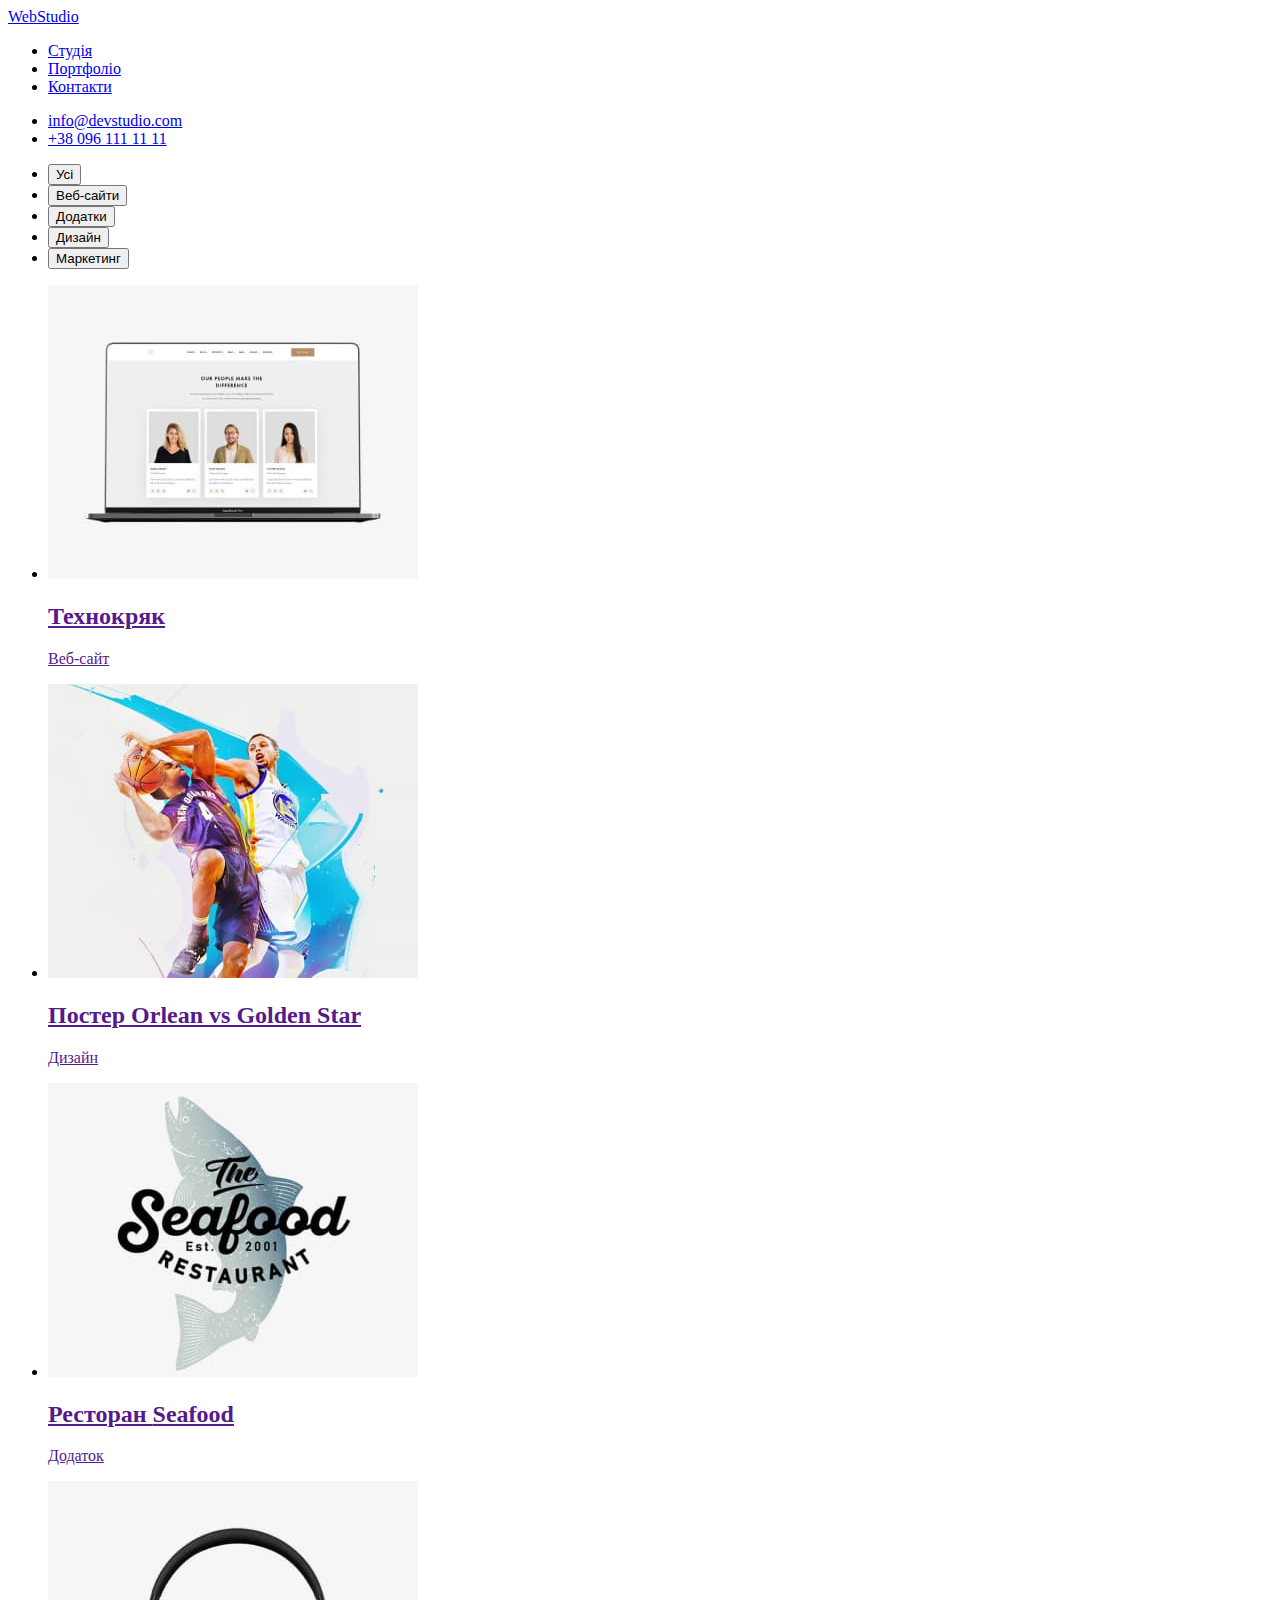
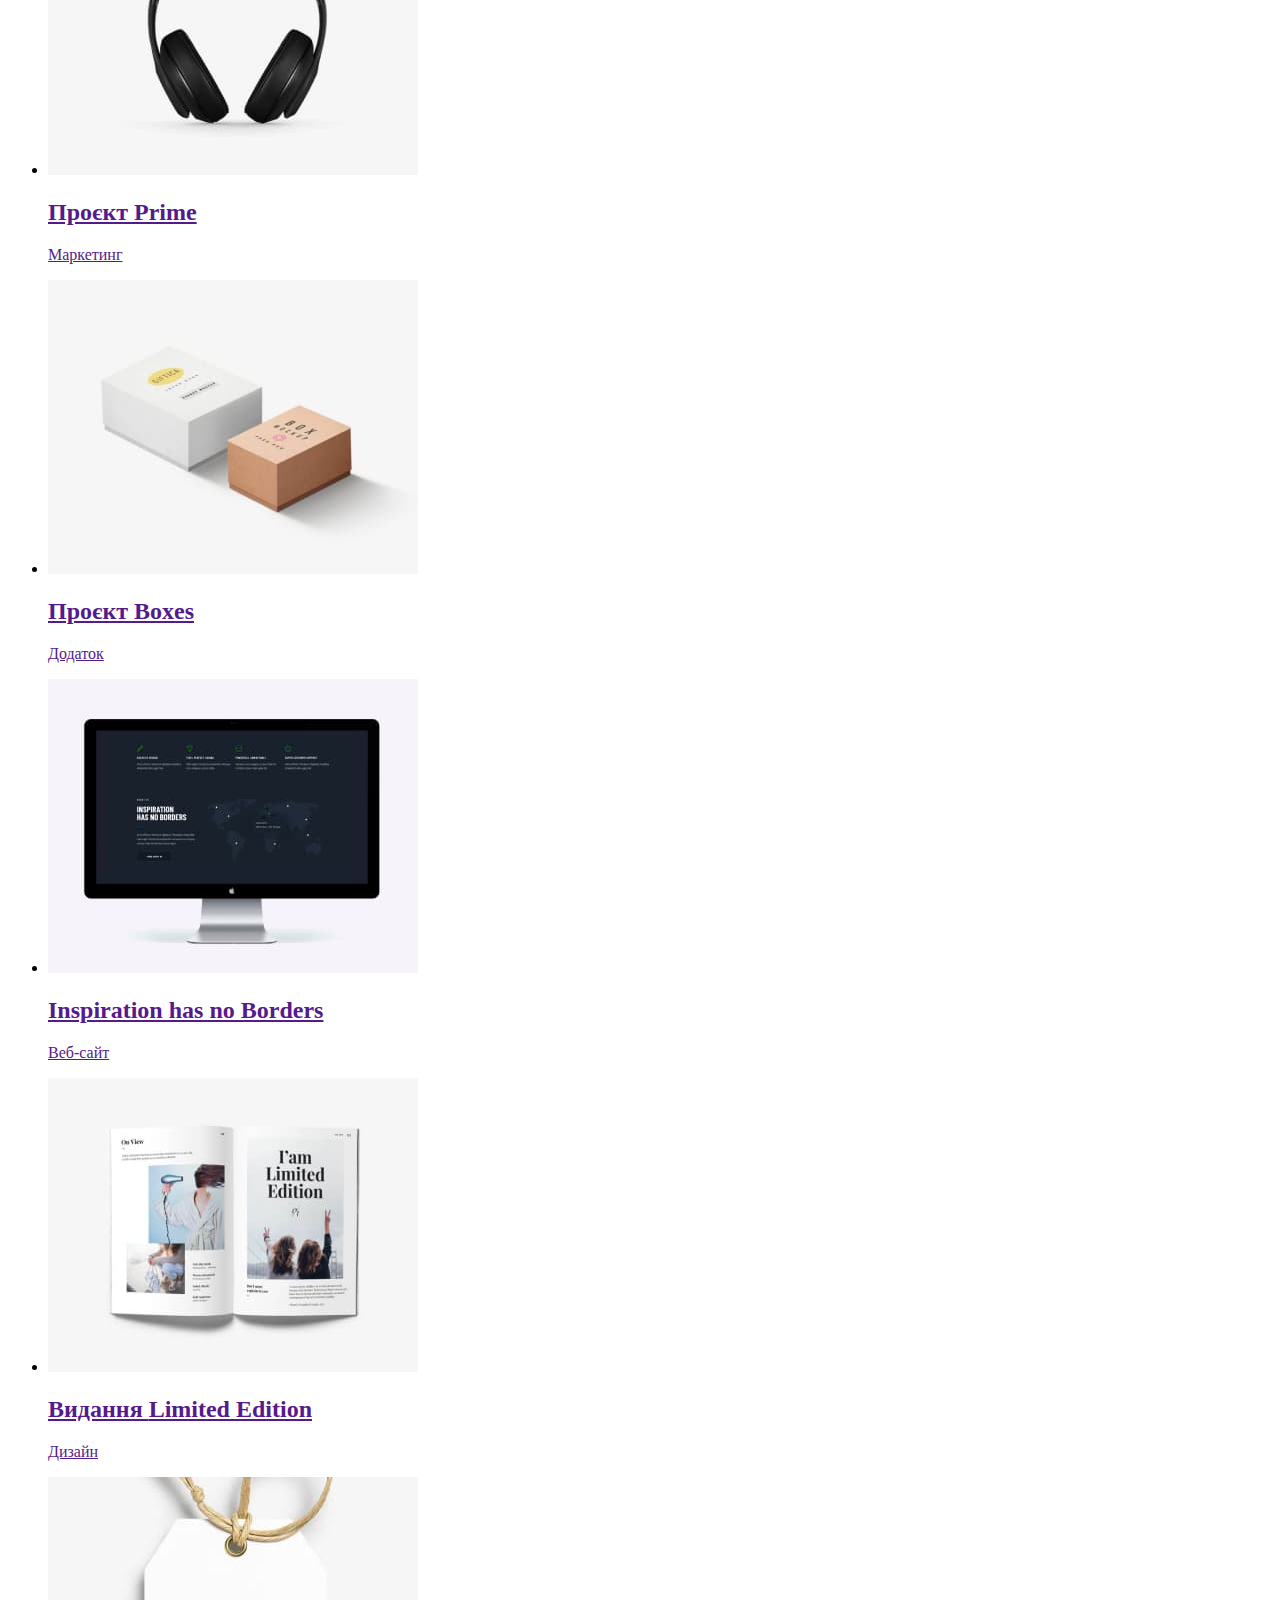
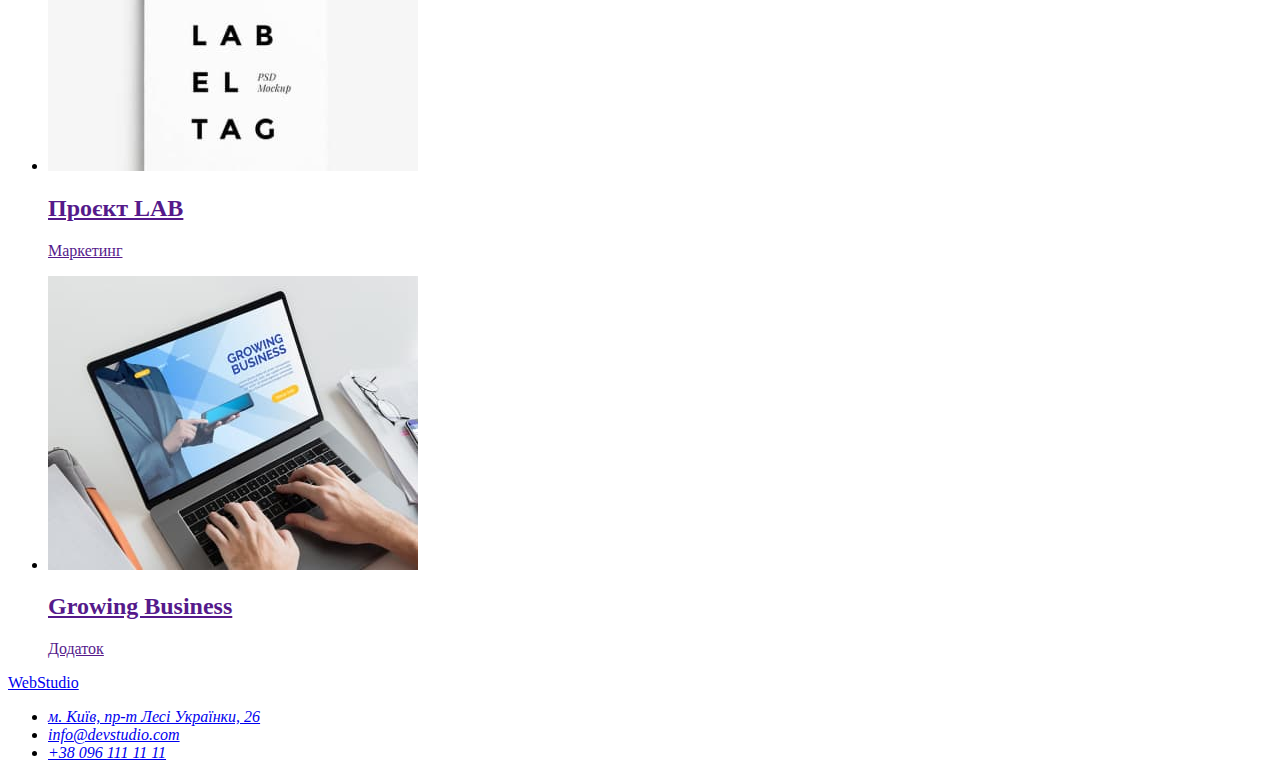
==== portfolio.html @ 726034b1 "розмітка Портфоліо" ====
<!DOCTYPE html>
<html lang="uk">

<head>
    <meta charset="UTF-8">
    <meta http-equiv="X-UA-Compatible" content="IE=edge">
    <meta name="viewport" content="width=device-width, initial-scale=1.0">
    <title>ВебСтудія</title>
    <link rel="stylesheet" href="./css/styles.css">
</head>

<body>
<header>
    <nav>
        <a href="./index.html" lang="en">WebStudio</a>
        <ul>
            <li><a href="./index.html">Студія</a></li>
            <li><a href="./portfolio.html">Портфоліо</a></li>
            <li><a href="#">Контакти</a></li>
        </ul>
    </nav>
    <ul>
        <li>
            <a href="mailto:info@devstudio.com">info@devstudio.com</a>
        </li>
        <li>
            <a href="tel:+380961111111">+38 096 111 11 11</a>
        </li>
    </ul>
</header>
<main>
    <section>
        <h1 hidden>Портфоліо</h1>
        <ul>
            <li><button type="button">Усі</button></li>
            <li><button type="button">Веб-сайти</button></li>
            <li><button type="button">Додатки</button></li>
            <li><button type="button">Дизайн</button></li>
            <li><button type="button">Маркетинг</button></li>
        </ul>
        <ul>
            <li>
                <a href="">
                    <img src="./images/portfolio/img1.jpg" alt="Веб-сайт Технокряк" width="370" height="294">
                    <h2>Технокряк</h2>
                    <p>Веб-сайт</p>
                </a>
            </li>
            <li>
                <a href="">
                    <img src="./images/portfolio/img2.jpg" alt="Постер з баскетболістами" width="370" height="294">
                    <h2>Постер <span lang="en">Orlean vs Golden Star</span></h2>
                    <p>Дизайн</p>
                </a>
            </li>
            <li>
                <a href="">
                    <img src="./images/portfolio/img3.jpg" alt="Логотип ресторану" width="370" height="294">
                    <h2>Ресторан <span lang="en">Seafood</span></h2>
                    <p>Додаток</p>
                </a>
            </li>
            <li>
                <a href="">
                    <img src="./images/portfolio/img4.jpg" alt="Навушники" width="370" height="294">
                    <h2>Проєкт <span lang="en">Prime</span></h2>
                    <p>Маркетинг</p>
                </a>
            </li>
            <li>
                <a href="">
                    <img src="./images/portfolio/img5.jpg" alt="Картонні коробки" width="370" height="294">
                    <h2>Проєкт <span lang="en">Boxes</span></h2>
                    <p>Додаток</p>
                </a>
            </li>
            <li>
                <a href="">
                    <img src="./images/portfolio/img6.jpg" alt="Веб-сайт" width="370" height="294">
                    <h2 lang="en">Inspiration has no Borders</h2>
                    <p>Веб-сайт</p>
                </a>
            </li>
            <li>
                <a href="">
                    <img src="./images/portfolio/img7.jpg" alt="Журнал" width="370" height="294">
                    <h2>Видання <span lang="en">Limited Edition</span></h2>
                    <p>Дизайн</p>
                </a>
            </li>
            <li>
                <a href="">
                    <img src="./images/portfolio/img8.jpg" alt="Бірка з надписом проєкту" width="370" height="294">
                    <h2>Проєкт <span lang="en">LAB</span></h2>
                    <p>Маркетинг</p>
                </a>
            </li>
            <li>
                <a href="">
                    <img src="./images/portfolio/img9.jpg" alt="Ноутбук" width="370" height="294">
                    <h2 lang="en">Growing Business</h2>
                    <p>Додаток</p>
                </a>
            </li>
        </ul>
    </section>
</main>
<footer>
    <a href="./index.html" lang="en">WebStudio</a>
    <address>
        <ul>
            <li>
                <a href="https://goo.gl/maps/4MRHVRygJ4gSizLD6" target="_blank" rel="noopener noreferrer nofollow">м.
                    Київ, пр-т Лесі
                    Українки, 26</a>
            </li>
            <li>
                <a href="mailto:info@devstudio.com">info@devstudio.com</a>
            </li>
            <li>
                <a href="tel:+380961111111">+38 096 111 11 11</a>
            </li>
        </ul>
    </address>
</footer>
</body>
</html>
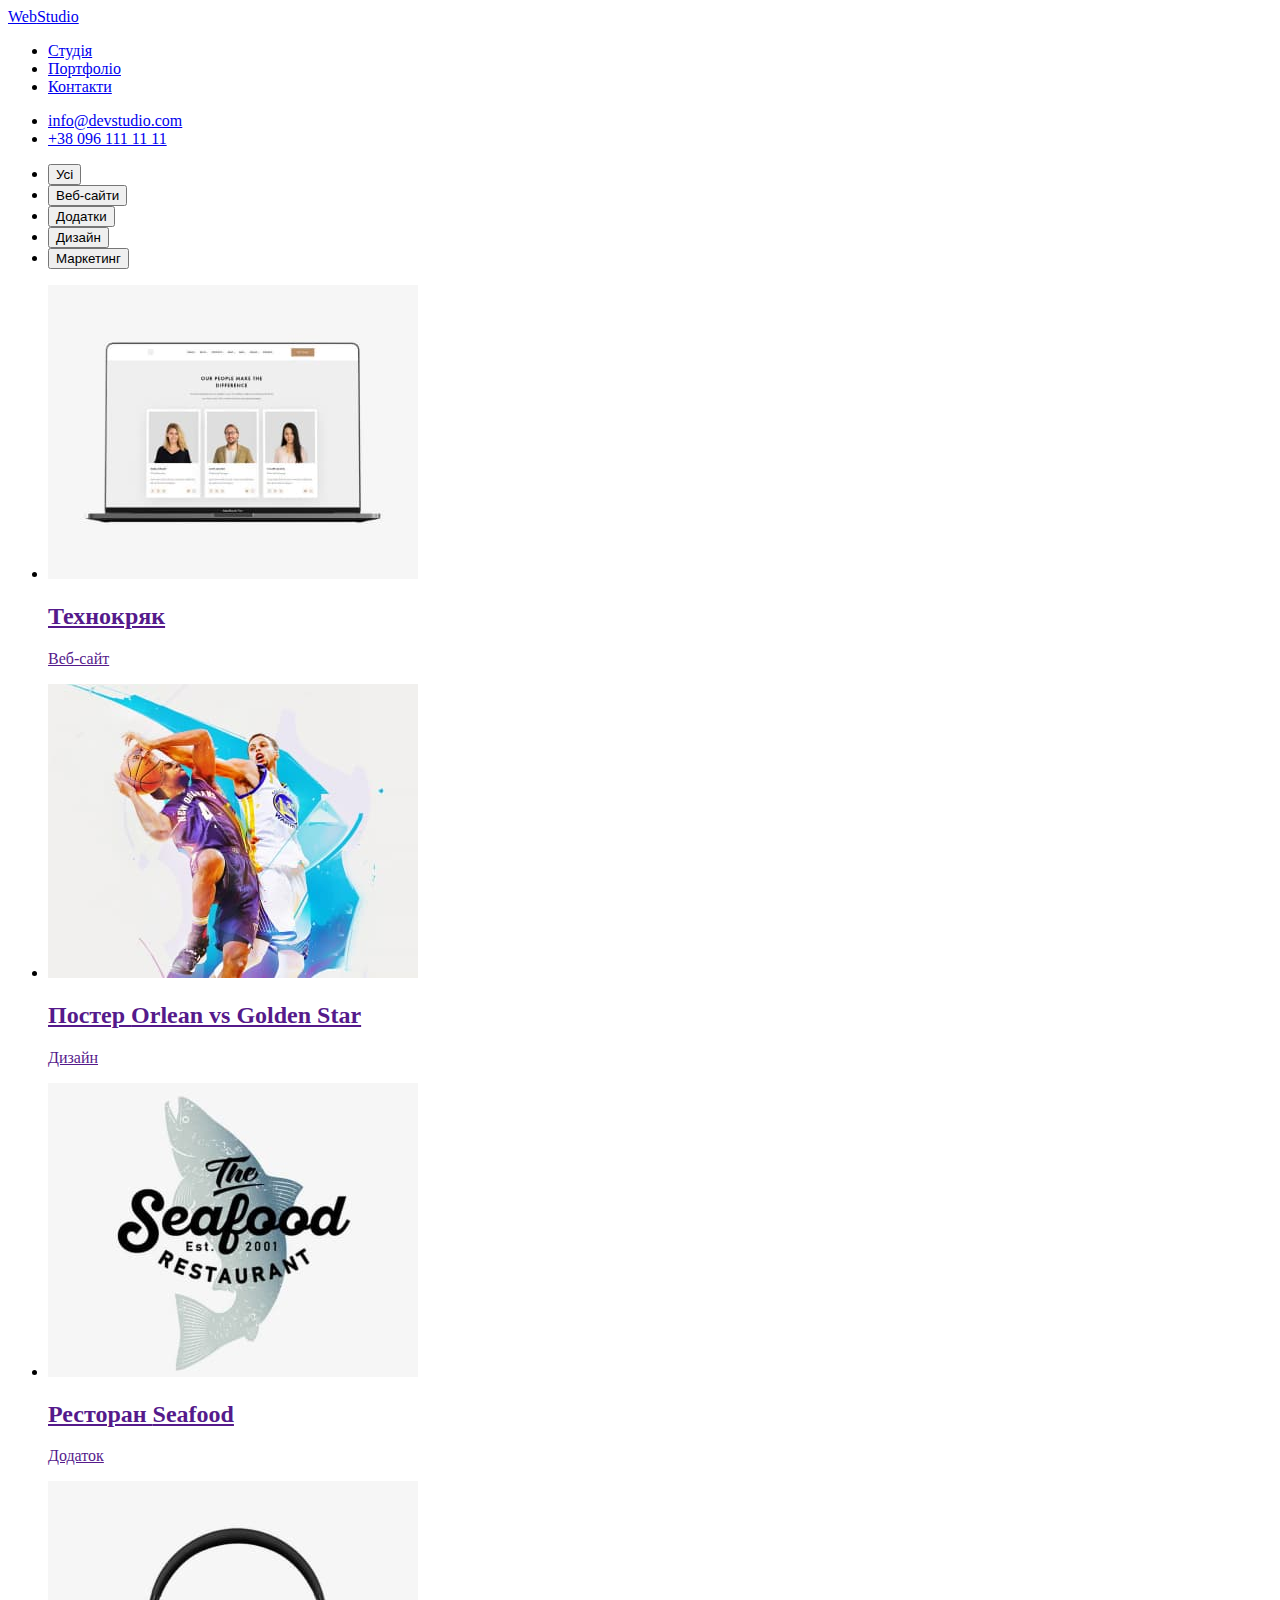
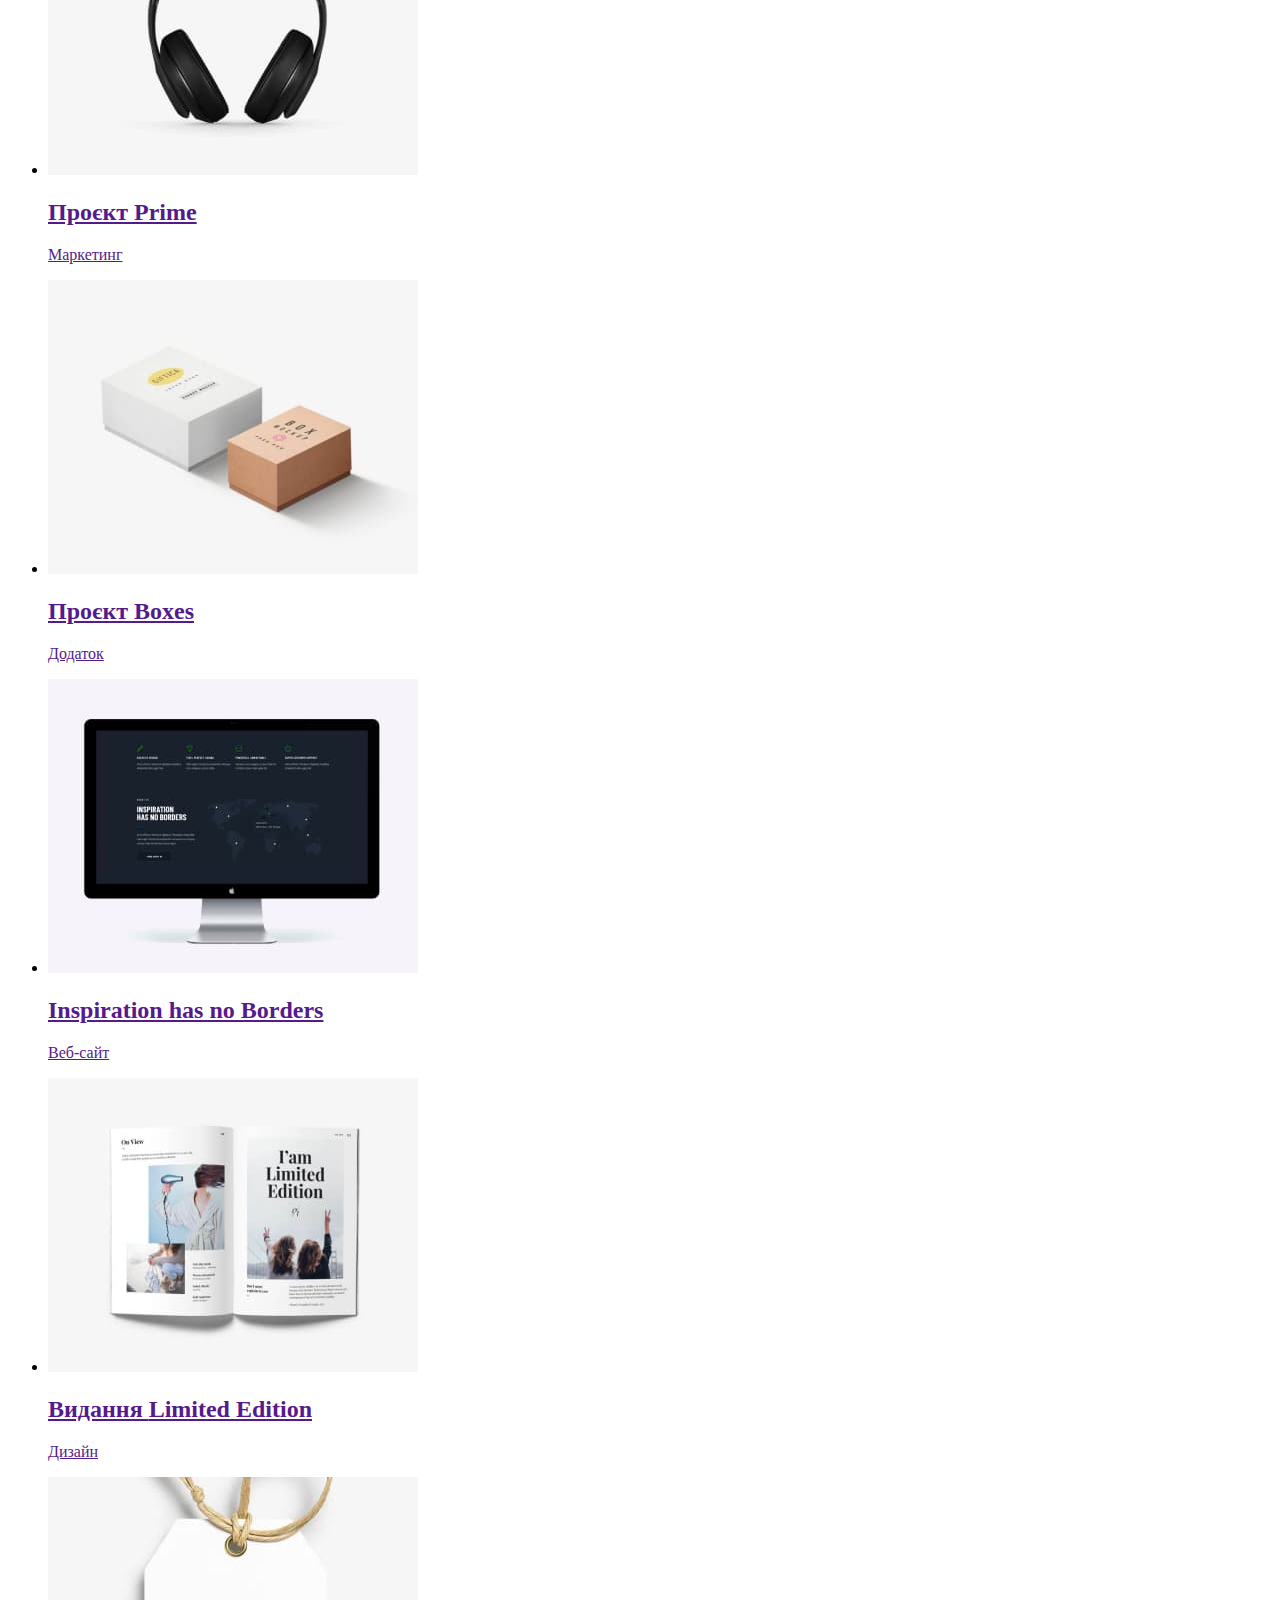
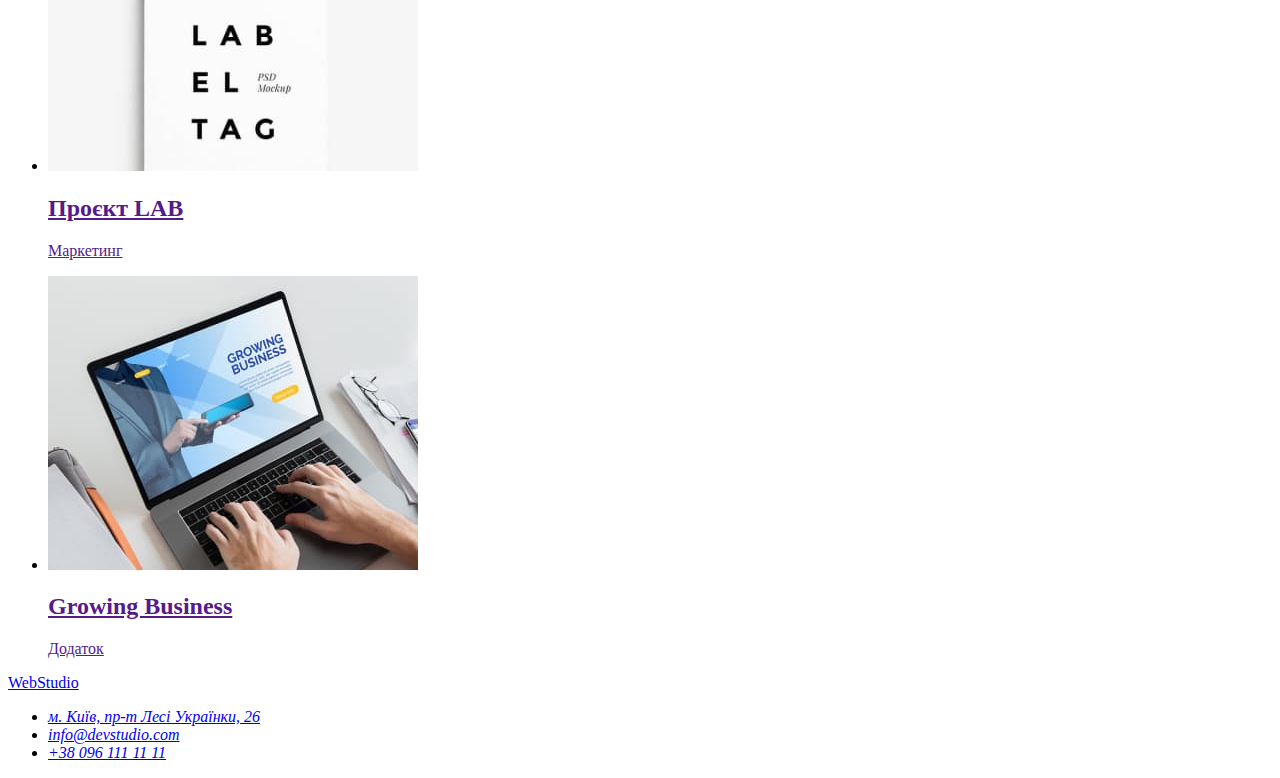
==== commit d5b500c1: "додано класи" ====
--- a/portfolio.html
+++ b/portfolio.html
@@ -6,119 +6,123 @@
     <meta http-equiv="X-UA-Compatible" content="IE=edge">
     <meta name="viewport" content="width=device-width, initial-scale=1.0">
     <title>ВебСтудія</title>
+    <link rel="preconnect" href="https://fonts.googleapis.com">
+    <link rel="preconnect" href="https://fonts.gstatic.com" crossorigin>
+    <link href="https://fonts.googleapis.com/css2?family=Raleway:wght@700&family=Roboto:wght@400;500;700;900&display=swap"
+        rel="stylesheet">
     <link rel="stylesheet" href="./css/styles.css">
 </head>
 
 <body>
-<header>
+<header class="header">
     <nav>
-        <a href="./index.html" lang="en">WebStudio</a>
-        <ul>
-            <li><a href="./index.html">Студія</a></li>
-            <li><a href="./portfolio.html">Портфоліо</a></li>
-            <li><a href="#">Контакти</a></li>
+        <a class="logo" href="./index.html" lang="en"><span>Web</span>Studio</a>
+        <ul class="header-nav">
+            <li><a class="header-link" href="./index.html">Студія</a></li>
+            <li><a class="header-link" href="./portfolio.html">Портфоліо</a></li>
+            <li><a class="header-link" href="#">Контакти</a></li>
         </ul>
     </nav>
-    <ul>
+    <ul class="header-list">
         <li>
-            <a href="mailto:info@devstudio.com">info@devstudio.com</a>
+            <a class="header-link" href="mailto:info@devstudio.com">info@devstudio.com</a>
         </li>
         <li>
-            <a href="tel:+380961111111">+38 096 111 11 11</a>
+            <a class="header-link" href="tel:+380961111111">+38 096 111 11 11</a>
         </li>
     </ul>
 </header>
 <main>
-    <section>
+    <section class="portfolio">
         <h1 hidden>Портфоліо</h1>
-        <ul>
-            <li><button type="button">Усі</button></li>
-            <li><button type="button">Веб-сайти</button></li>
-            <li><button type="button">Додатки</button></li>
-            <li><button type="button">Дизайн</button></li>
-            <li><button type="button">Маркетинг</button></li>
+        <ul class="filtr">
+            <li><button type="button" class="filtr-btn">Усі</button></li>
+            <li><button type="button" class="filtr-btn">Веб-сайти</button></li>
+            <li><button type="button" class="filtr-btn">Додатки</button></li>
+            <li><button type="button" class="filtr-btn">Дизайн</button></li>
+            <li><button type="button" class="filtr-btn">Маркетинг</button></li>
         </ul>
-        <ul>
-            <li>
+        <ul class="portfolio-list">
+            <li class="portfolio-item">
                 <a href="">
                     <img src="./images/portfolio/img1.jpg" alt="Веб-сайт Технокряк" width="370" height="294">
-                    <h2>Технокряк</h2>
-                    <p>Веб-сайт</p>
+                    <h2 class="title">Технокряк</h2>
+                    <p class="text">Веб-сайт</p>
                 </a>
             </li>
-            <li>
+            <li class="portfolio-item">
                 <a href="">
                     <img src="./images/portfolio/img2.jpg" alt="Постер з баскетболістами" width="370" height="294">
-                    <h2>Постер <span lang="en">Orlean vs Golden Star</span></h2>
-                    <p>Дизайн</p>
+                    <h2 class="title">Постер <span lang="en">Orlean vs Golden Star</span></h2>
+                    <p class="text">Дизайн</p>
                 </a>
             </li>
-            <li>
+            <li class="portfolio-item">
                 <a href="">
                     <img src="./images/portfolio/img3.jpg" alt="Логотип ресторану" width="370" height="294">
-                    <h2>Ресторан <span lang="en">Seafood</span></h2>
-                    <p>Додаток</p>
+                    <h2 class="title">Ресторан <span lang="en">Seafood</span></h2>
+                    <p class="text">Додаток</p>
                 </a>
             </li>
-            <li>
+            <li class="portfolio-item">
                 <a href="">
                     <img src="./images/portfolio/img4.jpg" alt="Навушники" width="370" height="294">
-                    <h2>Проєкт <span lang="en">Prime</span></h2>
-                    <p>Маркетинг</p>
+                    <h2 class="title">Проєкт <span lang="en">Prime</span></h2>
+                    <p class="text">Маркетинг</p>
                 </a>
             </li>
-            <li>
+            <li class="portfolio-item">
                 <a href="">
                     <img src="./images/portfolio/img5.jpg" alt="Картонні коробки" width="370" height="294">
-                    <h2>Проєкт <span lang="en">Boxes</span></h2>
-                    <p>Додаток</p>
+                    <h2 class="title">Проєкт <span lang="en">Boxes</span></h2>
+                    <p class="text">Додаток</p>
                 </a>
             </li>
-            <li>
+            <li class="portfolio-item">
                 <a href="">
                     <img src="./images/portfolio/img6.jpg" alt="Веб-сайт" width="370" height="294">
-                    <h2 lang="en">Inspiration has no Borders</h2>
-                    <p>Веб-сайт</p>
+                    <h2 class="title" lang="en">Inspiration has no Borders</h2>
+                    <p class="text">Веб-сайт</p>
                 </a>
             </li>
-            <li>
+            <li class="portfolio-item">
                 <a href="">
                     <img src="./images/portfolio/img7.jpg" alt="Журнал" width="370" height="294">
-                    <h2>Видання <span lang="en">Limited Edition</span></h2>
-                    <p>Дизайн</p>
+                    <h2 class="title">Видання <span lang="en">Limited Edition</span></h2>
+                    <p class="text">Дизайн</p>
                 </a>
             </li>
-            <li>
+            <li class="portfolio-item">
                 <a href="">
                     <img src="./images/portfolio/img8.jpg" alt="Бірка з надписом проєкту" width="370" height="294">
-                    <h2>Проєкт <span lang="en">LAB</span></h2>
-                    <p>Маркетинг</p>
+                    <h2 class="title">Проєкт <span lang="en">LAB</span></h2>
+                    <p class="text">Маркетинг</p>
                 </a>
             </li>
-            <li>
+            <li class="portfolio-item">
                 <a href="">
                     <img src="./images/portfolio/img9.jpg" alt="Ноутбук" width="370" height="294">
-                    <h2 lang="en">Growing Business</h2>
-                    <p>Додаток</p>
+                    <h2 class="title" lang="en">Growing Business</h2>
+                    <p class="text">Додаток</p>
                 </a>
             </li>
         </ul>
     </section>
 </main>
-<footer>
-    <a href="./index.html" lang="en">WebStudio</a>
-    <address>
-        <ul>
-            <li>
-                <a href="https://goo.gl/maps/4MRHVRygJ4gSizLD6" target="_blank" rel="noopener noreferrer nofollow">м.
-                    Київ, пр-т Лесі
+<footer class="footer">
+    <a class="logo" href="./index.html" lang="en"><span>Web</span>Studio</a>
+    <address class="address">
+        <ul class="address-list">
+            <li class="address-item">
+                <a class="address-link" href="https://goo.gl/maps/4MRHVRygJ4gSizLD6" target="_blank"
+                    rel="noopener noreferrer nofollow">м. Київ, пр-т Лесі
                     Українки, 26</a>
             </li>
-            <li>
-                <a href="mailto:info@devstudio.com">info@devstudio.com</a>
+            <li class="address-item">
+                <a class="address-link" href="mailto:info@devstudio.com">info@devstudio.com</a>
             </li>
-            <li>
-                <a href="tel:+380961111111">+38 096 111 11 11</a>
+            <li class="address-item">
+                <a class="address-link" href="tel:+380961111111">+38 096 111 11 11</a>
             </li>
         </ul>
     </address>
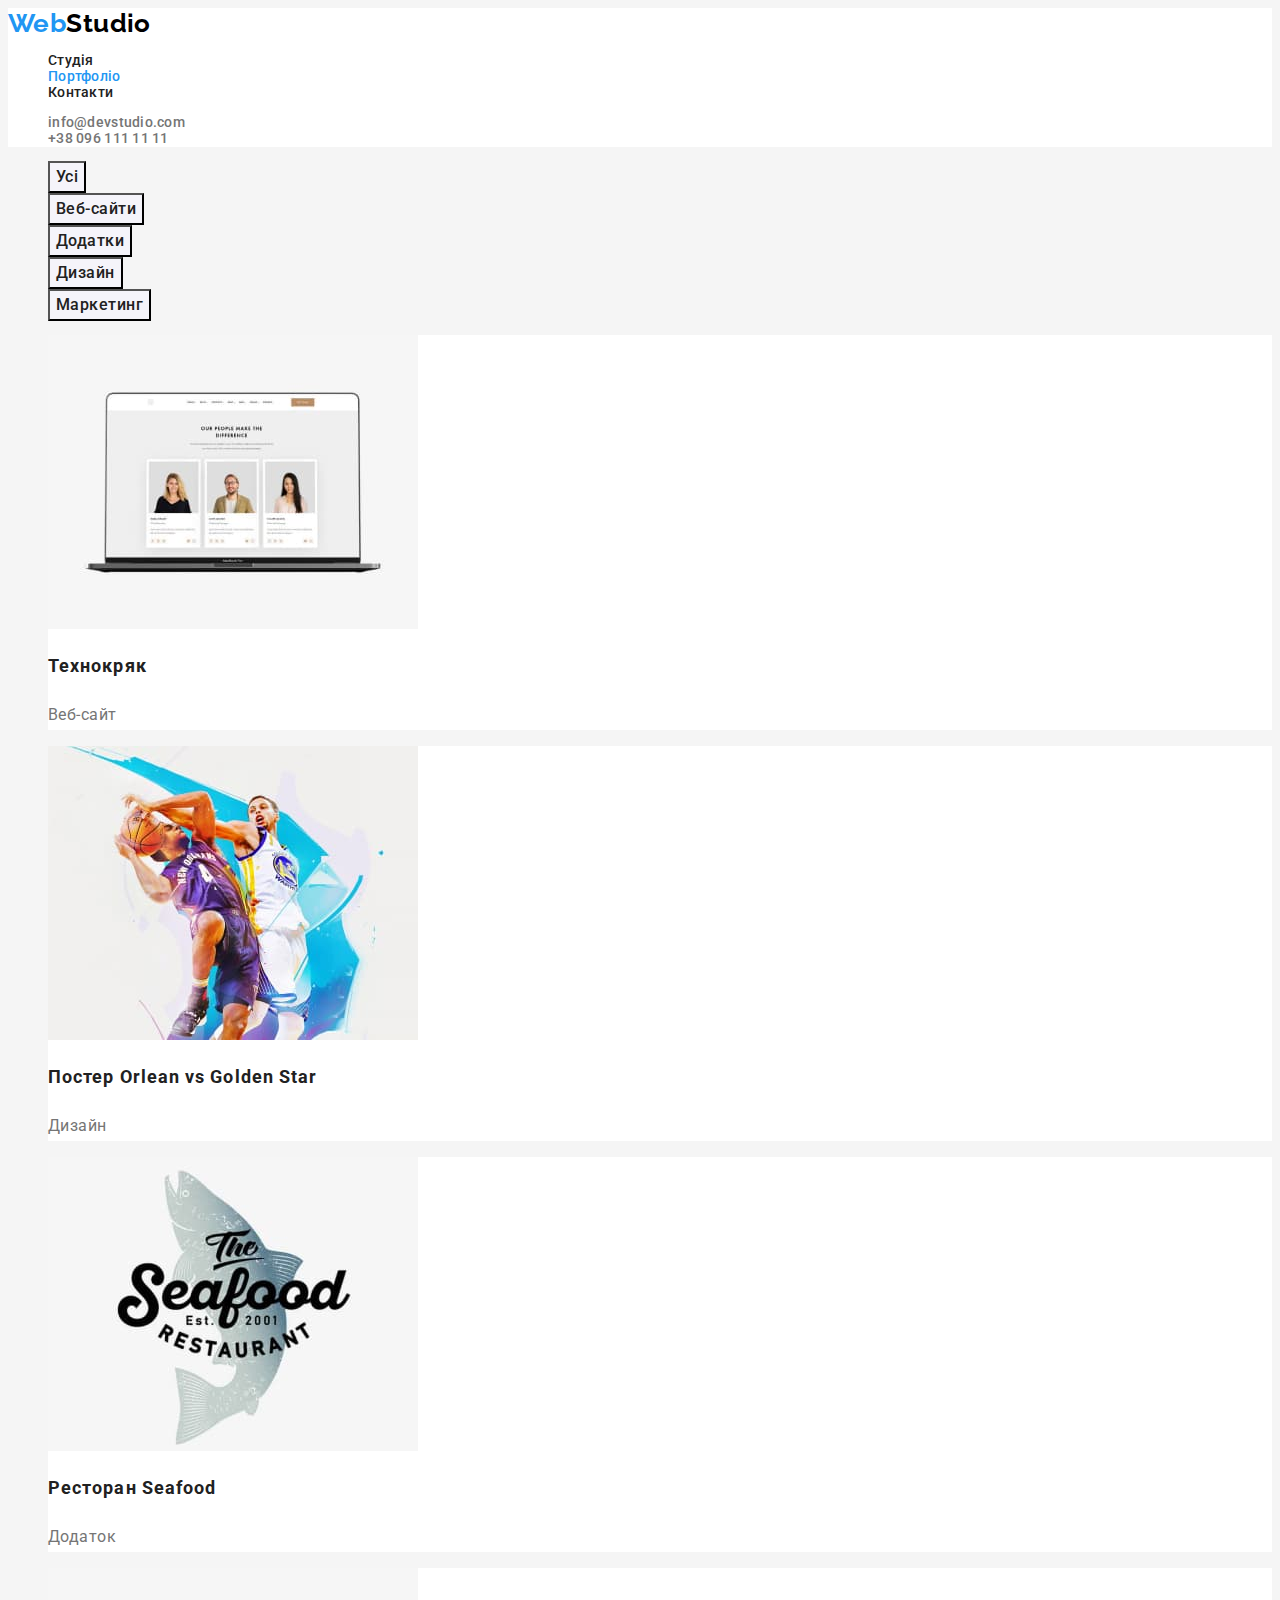
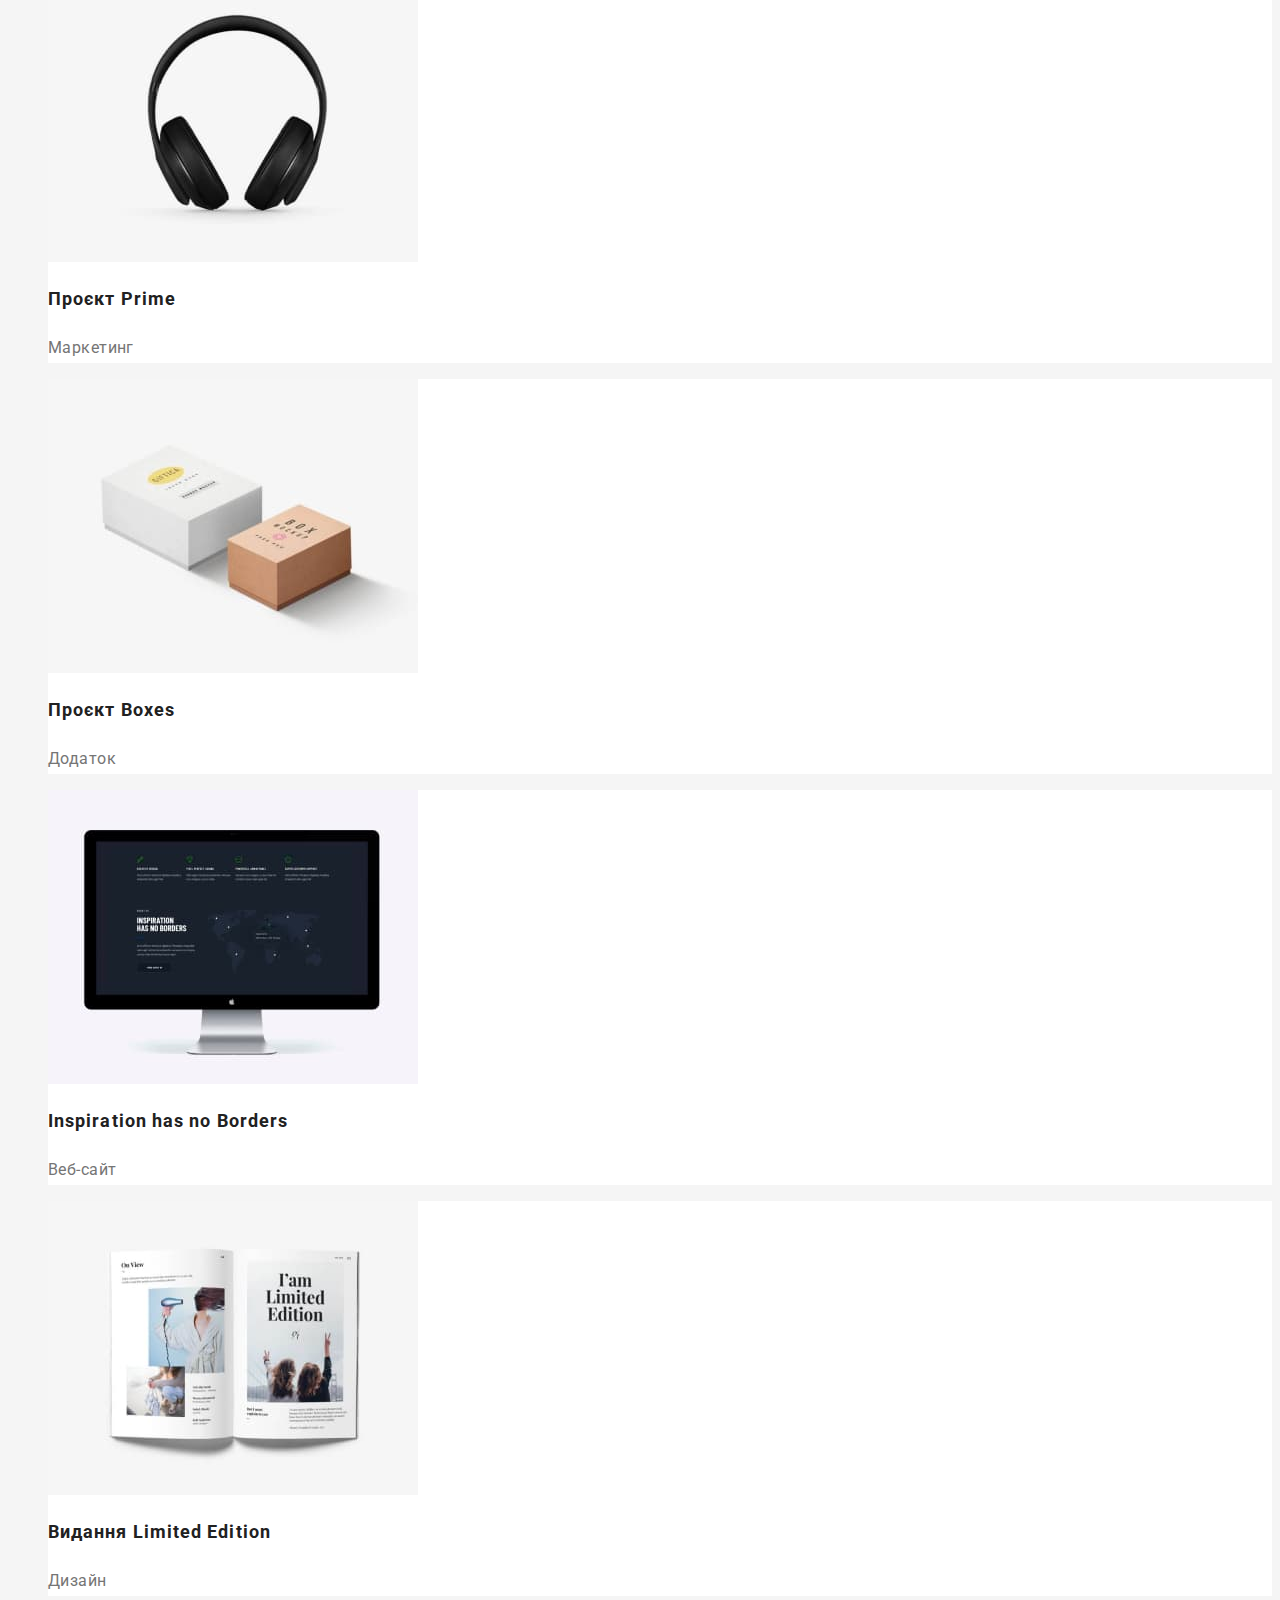
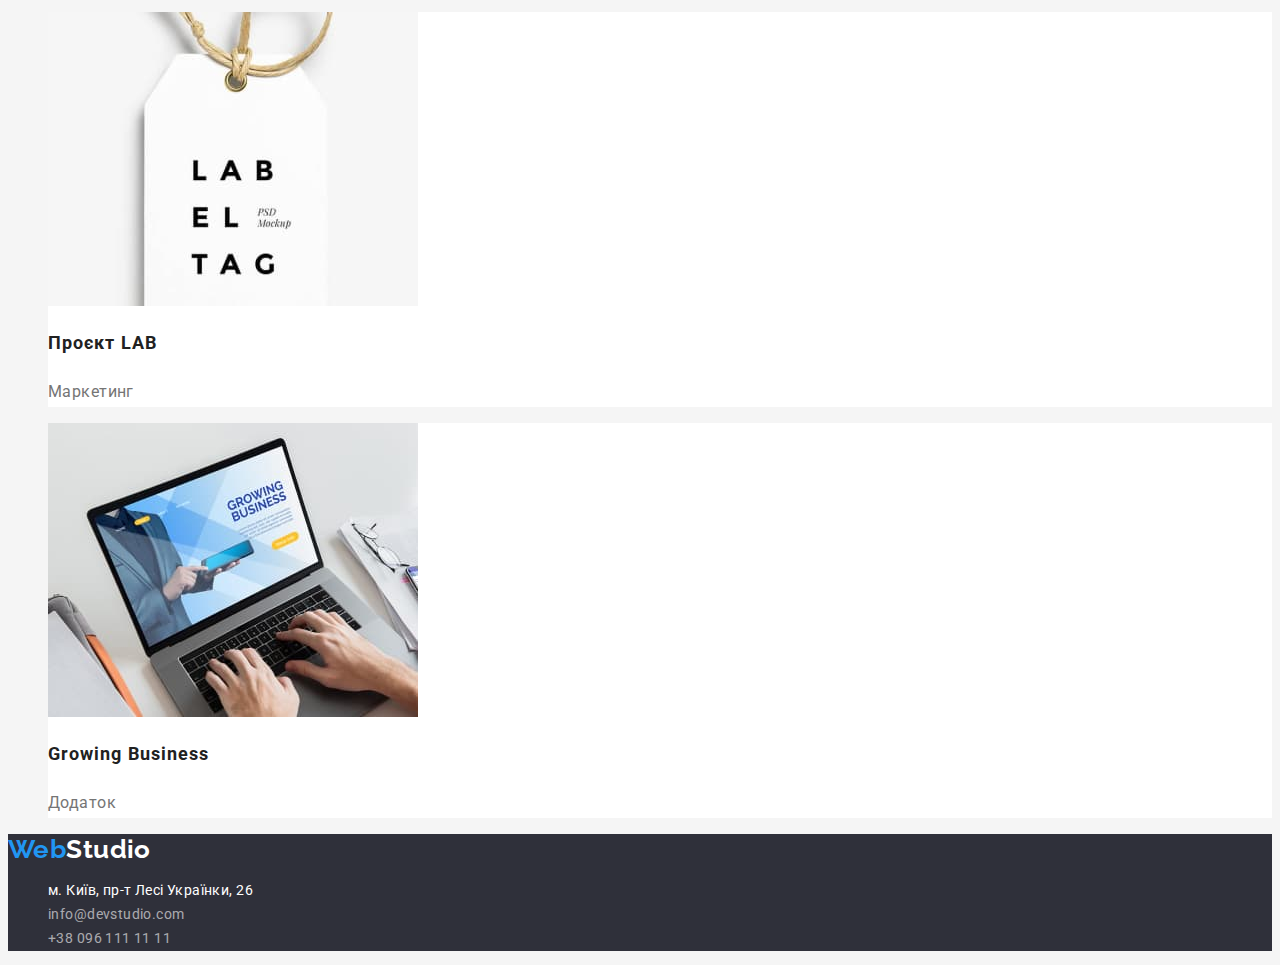
==== commit 522550c6: "scc стилі прописано" ====
--- a/portfolio.html
+++ b/portfolio.html
@@ -16,91 +16,91 @@
 <body>
 <header class="header">
     <nav>
-        <a class="logo" href="./index.html" lang="en"><span>Web</span>Studio</a>
-        <ul class="header-nav">
-            <li><a class="header-link" href="./index.html">Студія</a></li>
-            <li><a class="header-link" href="./portfolio.html">Портфоліо</a></li>
-            <li><a class="header-link" href="#">Контакти</a></li>
+        <a class="logo-header link" href="./index.html" lang="en"><span class="logo">Web</span>Studio</a>
+        <ul class="header-nav list">
+            <li><a class="header-link link" href="./index.html">Студія</a></li>
+            <li><a class="header-link link current" href="./portfolio.html">Портфоліо</a></li>
+            <li><a class="header-link link" href="#">Контакти</a></li>
         </ul>
     </nav>
-    <ul class="header-list">
+    <ul class="header-list list">
         <li>
-            <a class="header-link" href="mailto:info@devstudio.com">info@devstudio.com</a>
+            <a class="contact-link link" href="mailto:info@devstudio.com">info@devstudio.com</a>
         </li>
         <li>
-            <a class="header-link" href="tel:+380961111111">+38 096 111 11 11</a>
+            <a class="contact-link link" href="tel:+380961111111">+38 096 111 11 11</a>
         </li>
     </ul>
 </header>
 <main>
     <section class="portfolio">
         <h1 hidden>Портфоліо</h1>
-        <ul class="filtr">
+        <ul class="filtr list">
             <li><button type="button" class="filtr-btn">Усі</button></li>
             <li><button type="button" class="filtr-btn">Веб-сайти</button></li>
             <li><button type="button" class="filtr-btn">Додатки</button></li>
             <li><button type="button" class="filtr-btn">Дизайн</button></li>
             <li><button type="button" class="filtr-btn">Маркетинг</button></li>
         </ul>
-        <ul class="portfolio-list">
+        <ul class="portfolio-list list">
             <li class="portfolio-item">
-                <a href="">
+                <a class="link" href="">
                     <img src="./images/portfolio/img1.jpg" alt="Веб-сайт Технокряк" width="370" height="294">
                     <h2 class="title">Технокряк</h2>
                     <p class="text">Веб-сайт</p>
                 </a>
             </li>
             <li class="portfolio-item">
-                <a href="">
+                <a class="link" href="">
                     <img src="./images/portfolio/img2.jpg" alt="Постер з баскетболістами" width="370" height="294">
                     <h2 class="title">Постер <span lang="en">Orlean vs Golden Star</span></h2>
                     <p class="text">Дизайн</p>
                 </a>
             </li>
             <li class="portfolio-item">
-                <a href="">
+                <a class="link" href="">
                     <img src="./images/portfolio/img3.jpg" alt="Логотип ресторану" width="370" height="294">
                     <h2 class="title">Ресторан <span lang="en">Seafood</span></h2>
                     <p class="text">Додаток</p>
                 </a>
             </li>
             <li class="portfolio-item">
-                <a href="">
+                <a class="link" href="">
                     <img src="./images/portfolio/img4.jpg" alt="Навушники" width="370" height="294">
                     <h2 class="title">Проєкт <span lang="en">Prime</span></h2>
                     <p class="text">Маркетинг</p>
                 </a>
             </li>
             <li class="portfolio-item">
-                <a href="">
+                <a class="link" href="">
                     <img src="./images/portfolio/img5.jpg" alt="Картонні коробки" width="370" height="294">
                     <h2 class="title">Проєкт <span lang="en">Boxes</span></h2>
                     <p class="text">Додаток</p>
                 </a>
             </li>
             <li class="portfolio-item">
-                <a href="">
+                <a class="link" href="">
                     <img src="./images/portfolio/img6.jpg" alt="Веб-сайт" width="370" height="294">
                     <h2 class="title" lang="en">Inspiration has no Borders</h2>
                     <p class="text">Веб-сайт</p>
                 </a>
             </li>
             <li class="portfolio-item">
-                <a href="">
+                <a class="link" href="">
                     <img src="./images/portfolio/img7.jpg" alt="Журнал" width="370" height="294">
                     <h2 class="title">Видання <span lang="en">Limited Edition</span></h2>
                     <p class="text">Дизайн</p>
                 </a>
             </li>
             <li class="portfolio-item">
-                <a href="">
+                <a class="link" href="">
                     <img src="./images/portfolio/img8.jpg" alt="Бірка з надписом проєкту" width="370" height="294">
                     <h2 class="title">Проєкт <span lang="en">LAB</span></h2>
                     <p class="text">Маркетинг</p>
                 </a>
             </li>
             <li class="portfolio-item">
-                <a href="">
+                <a class="link" href="">
                     <img src="./images/portfolio/img9.jpg" alt="Ноутбук" width="370" height="294">
                     <h2 class="title" lang="en">Growing Business</h2>
                     <p class="text">Додаток</p>
@@ -110,19 +110,19 @@
     </section>
 </main>
 <footer class="footer">
-    <a class="logo" href="./index.html" lang="en"><span>Web</span>Studio</a>
+    <a class="logo-footer link" href="./index.html" lang="en"><span class="logo">Web</span>Studio</a>
     <address class="address">
-        <ul class="address-list">
+        <ul class="address-list list">
             <li class="address-item">
-                <a class="address-link" href="https://goo.gl/maps/4MRHVRygJ4gSizLD6" target="_blank"
+                <a class="maps-link link" href="https://goo.gl/maps/4MRHVRygJ4gSizLD6" target="_blank"
                     rel="noopener noreferrer nofollow">м. Київ, пр-т Лесі
                     Українки, 26</a>
             </li>
             <li class="address-item">
-                <a class="address-link" href="mailto:info@devstudio.com">info@devstudio.com</a>
+                <a class="address-link link" href="mailto:info@devstudio.com">info@devstudio.com</a>
             </li>
             <li class="address-item">
-                <a class="address-link" href="tel:+380961111111">+38 096 111 11 11</a>
+                <a class="address-link link" href="tel:+380961111111">+38 096 111 11 11</a>
             </li>
         </ul>
     </address>
--- a/css/styles.css
+++ b/css/styles.css
@@ -0,0 +1,240 @@
+:root{
+    --primary-fon-color: #F5F5F5;
+    --secondary-fon-color: #F5F4FA;
+    --accent-fon-color: #2F303A;
+    --primary-text-color: #212121;
+    --secondary-color: #FFFFFF;
+    --contrast-color: #2196F3;
+    --activ-color: #188CE8;
+    --text-color: #757575;
+    --text-logo-color: #000000;
+    --address-color: rgba(255,255,255,0.6);
+}
+
+body{
+    font-family: 'Roboto', sans-serif;
+    font-style: normal;
+    font-weight: 400;
+    font-size: 14px;
+    line-height: 1.14;      
+    letter-spacing: 0.03em;
+
+    background-color: var(--primary-fon-color);
+    color: var(--primary-text-color);
+}
+
+.list{
+    list-style: none;
+}
+
+.link{
+    text-decoration: none;
+}
+
+button{
+    cursor: pointer;
+}
+
+/*                                                       Хедер  */
+
+.header{
+    background-color: var(--secondary-color);
+}
+
+.logo-header{
+    font-family: 'Raleway';
+    font-weight: 700;
+    font-size: 26px;
+    line-height: 1.19; 
+    color: var(--text-logo-color);      
+}
+
+.logo{
+    color: var(--contrast-color);
+}
+
+.header-link{
+    font-weight: 500;
+    letter-spacing: 0.02em;
+    color: inherit;
+}
+
+.header-link:hover,
+.header-link:focus{
+    color: var(--contrast-color);
+}
+
+.current{
+    color: var(--contrast-color); 
+}
+
+.contact-link{
+    font-weight: 500;
+    letter-spacing: 0.02em;
+    color: var(--text-color);
+}
+
+.contact-link:hover,
+.contact-link:focus{
+    color: var(--contrast-color);
+}
+    
+/*                                                  секція "Герой"  */
+
+.hero{
+    background-color: var(--accent-fon-color);
+}
+
+h1{
+    font-weight: 900;
+    font-size: 44px;
+    line-height: 1.36;
+    text-align: center;
+    letter-spacing: 0.06em;
+    text-transform: uppercase;
+    color: var(--secondary-color);
+}
+
+.hero-btn{
+    font-family: 'Roboto';
+    font-style: normal;
+    font-weight: 700;
+    font-size: 16px;
+    line-height: 1.88;
+    display: flex;
+    align-items: center;
+    text-align: center;
+    letter-spacing: 0.06em;
+    color: var(--secondary-color);
+    background-color: var(--contrast-color);
+}
+
+.hero-btn:hover,
+.hero-btn:focus{
+    background-color: var(--activ-color);
+}
+
+/*                                            секція "Переваги"  */
+
+.benefits .title{
+    font-size: 14px;
+    text-transform: uppercase;
+}
+
+.benefits .text{
+    line-height: 1.71;
+    color: var(--text-color);
+}
+
+/*                                            секція "Чим ми займаємося"  */
+
+.work-title{
+    font-size: 36px;
+    line-height: 1.17;
+    text-align: center;
+}
+
+/*                                            секція "Наша команда"   */
+
+.team{
+    background-color: var(--secondary-fon-color);
+}
+
+.team-item {
+    background-color: var(--secondary-color);
+}
+
+.team-title{
+    font-size: 36px;
+    line-height: 1.17;
+    text-align: center;
+}
+
+.team-subtitle{
+    font-weight: 500;
+    font-size: 16px;
+    line-height: 1.19;
+    text-align: center;
+}
+
+.team-item .text{
+    font-size: 16px;
+    line-height: 1.19;
+    text-align: center;
+    color: var(--text-color);
+}
+
+/*                                            Футер  */
+
+.footer{
+    background-color: var(--accent-fon-color);
+}
+
+.logo-footer{
+    font-family: 'Raleway';
+    font-weight: 700;
+    font-size: 26px;
+    line-height: 1.19;
+    color: var(--secondary-color);
+}
+
+.address{
+    font-style: normal;
+}
+
+.maps-link{
+    line-height: 1.71;
+    color: var(--secondary-color);
+}
+
+.maps-link:hover,
+.maps-link:focus{
+    color: var(--contrast-color);
+}
+
+.address-link{
+    line-height: 1.71;
+    color: var(--address-color);
+}
+
+.address-link:hover,
+.address-link:focus {
+    color: var(--contrast-color);
+}
+
+/*                                       секція "Портфоліо"  */
+
+
+.filtr-btn {
+    font-family: 'Roboto';
+    font-style: normal;
+    font-weight: 500;
+    font-size: 16px;
+    line-height: 1.63;
+    text-align: center;
+    letter-spacing: 0.03em;
+    color: var(--primary-text-color);
+    background-color: var(--secondary-fon-color);
+}
+
+.filtr-btn:hover,
+.filtr-btn:focus {
+    background-color: var(--contrast-color);
+}
+
+.portfolio-item{
+    background-color: var(--secondary-color);
+}
+
+.portfolio-item .title{
+    font-size: 18px;
+    line-height: 2;
+    letter-spacing: 0.06em;
+    color: var(--primary-text-color);
+}
+
+.portfolio-item .text{
+    font-size: 16px;
+    line-height: 1.88;
+    color:var(--text-color);
+}
